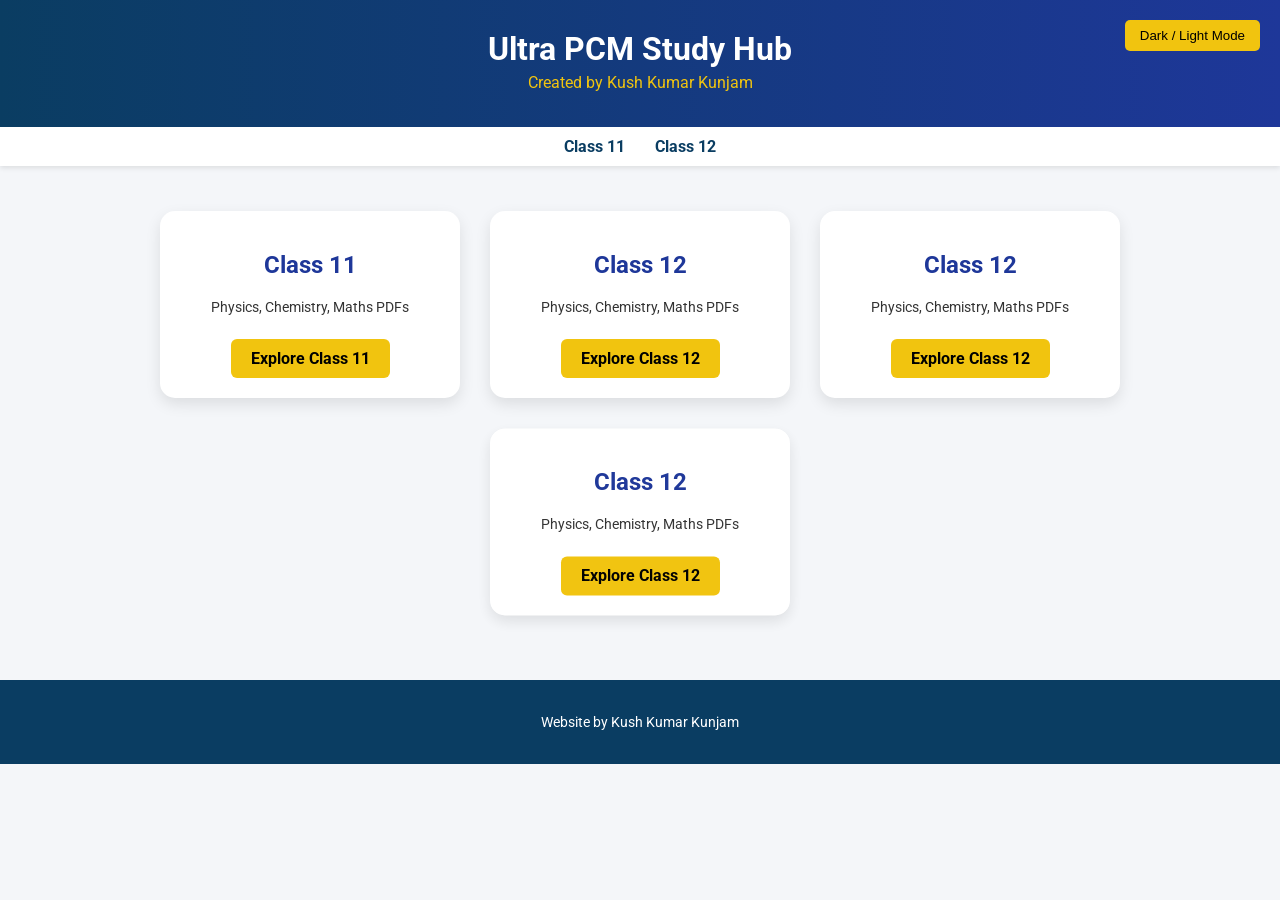
==== index.html @ bab911d7 "Update index.html" ====
<!DOCTYPE html>
<html lang="en">
<head>
<meta charset="UTF-8">
<meta name="viewport" content="width=device-width, initial-scale=1.0">
<title>Ultra PCM Hub</title>
<link rel="stylesheet" href="style.css">
<link href="https://fonts.googleapis.com/css2?family=Roboto:wght@400;700&display=swap" rel="stylesheet">
<script src="https://cdnjs.cloudflare.com/ajax/libs/gsap/3.12.2/gsap.min.js"></script>
<script src="script.js" defer></script>
</head>
<body>

<header class="animated-header">
  <h1>Ultra PCM Study Hub</h1>
  <p>Created by Kush Kumar Kunjam</p>
  <button id="themeToggle">Dark / Light Mode</button>
</header>

<nav>
  <a href="class11.html">Class 11</a>
  <a href="class12.html">Class 12</a>
</nav>

<section class="home-section">
  <div class="card" data-anim="slide">
    <h2>Class 11</h2>
    <p>Physics, Chemistry, Maths PDFs</p>
    <a href="class11.html" class="btn">Explore Class 11</a>
  </div>
  <div class="card" data-anim="slide">
    <h2>Class 12</h2>
    <p>Physics, Chemistry, Maths PDFs</p>
    <a href="class12.html" class="btn">Explore Class 12</a>
  </div>
  <div class="card" data-anim="slide">
    <h2>Class 12</h2>
    <p>Physics, Chemistry, Maths PDFs</p>
    <a href="sample.html" class="btn">Explore Class 12</a>
  </div>
  <div class="card" data-anim="slide">
    <h2>Class 12</h2>
    <p>Physics, Chemistry, Maths PDFs</p>
    <a href="cbse-important.html" class="btn">Explore Class 12</a>
  </div>
</section>

<footer>
  <p>Website by Kush Kumar Kunjam</p>
</footer>

</body>
</html>
---- style.css ----
body {
  margin: 0;
  font-family: 'Roboto', sans-serif;
  background: #f4f6f9;
  transition: background 0.5s, color 0.5s;
}

/* Header */
header {
  background: linear-gradient(90deg, #0a3d62, #1e3799);
  color: white;
  text-align: center;
  padding: 30px 0;
  position: relative;
}

header h1 {
  margin: 0;
  font-size: 32px;
}

header p {
  margin: 5px 0;
  font-size: 16px;
  color: #f1c40f;
}

header button#themeToggle {
  position: absolute;
  top: 20px;
  right: 20px;
  padding: 8px 15px;
  border: none;
  border-radius: 5px;
  background: #f1c40f;
  color: black;
  cursor: pointer;
  transition: 0.3s;
}

header button#themeToggle:hover {
  background: #d4ac0d;
  color: white;
}

/* Navigation */
nav {
  display: flex;
  justify-content: center;
  background: #ffffff;
  padding: 10px 0;
  box-shadow: 0 2px 5px rgba(0,0,0,0.1);
}

nav a {
  margin: 0 15px;
  text-decoration: none;
  font-weight: bold;
  color: #0a3d62;
  transition: 0.3s;
}

nav a:hover {
  color: #f1c40f;
}

/* Sections */
.home-section, .pdf-section {
  display: flex;
  justify-content: center;
  flex-wrap: wrap;
  padding: 30px;
}

.card {
  background: white;
  width: 260px;
  margin: 15px;
  padding: 20px;
  border-radius: 15px;
  box-shadow: 0 6px 15px rgba(0,0,0,0.1);
  transition: transform 0.3s, box-shadow 0.3s;
  text-align: center;
}

.card:hover {
  transform: translateY(-8px);
  box-shadow: 0 12px 25px rgba(0,0,0,0.2);
}

.card h2, .card h3 {
  color: #1e3799;
}

.card p {
  font-size: 14px;
  color: #333;
}

/* Buttons */
.btn {
  display: inline-block;
  padding: 10px 20px;
  margin-top: 10px;
  background: #f1c40f;
  color: black;
  text-decoration: none;
  font-weight: bold;
  border-radius: 6px;
  transition: 0.3s;
}

.btn:hover {
  background: #d4ac0d;
  color: white;
}

/* Footer */
footer {
  background: #0a3d62;
  color: white;
  text-align: center;
  padding: 20px 0;
  margin-top: 20px;
  font-size: 14px;
}

/* Responsive */
@media (max-width: 768px) {
  .home-section, .pdf-section {
    flex-direction: column;
    align-items: center;
  }
}

/* Dark Mode */
body.dark-mode {
  background: #1c1c1c;
  color: #f0f0f0;
}

body.dark-mode nav {
  background: #2c2c2c;
}

body.dark-mode nav a {
  color: #f1c40f;
  }
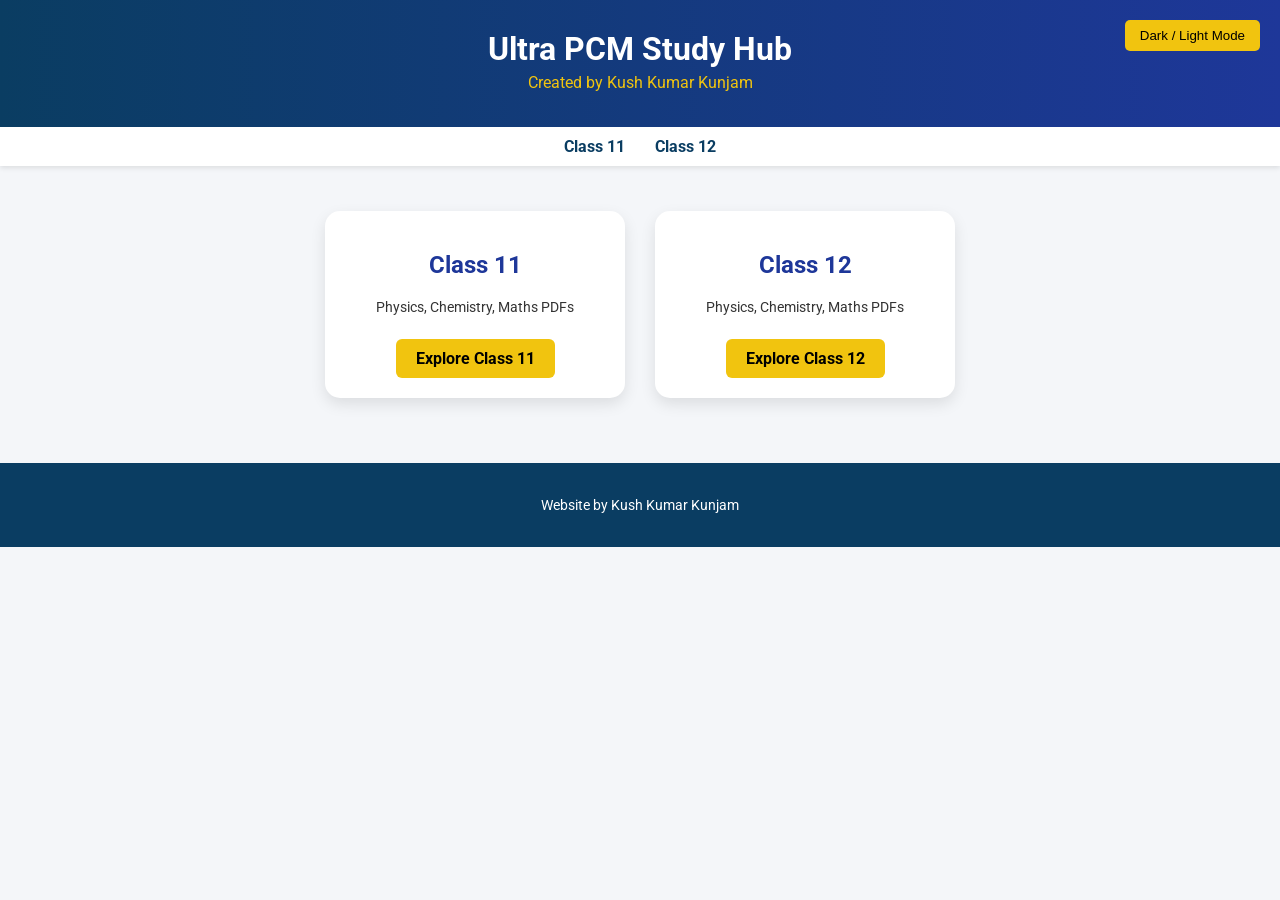
==== commit 33cc06ea: "Update index.html" ====
--- a/index.html
+++ b/index.html
@@ -33,16 +33,7 @@
     <p>Physics, Chemistry, Maths PDFs</p>
     <a href="class12.html" class="btn">Explore Class 12</a>
   </div>
-  <div class="card" data-anim="slide">
-    <h2>Class 12</h2>
-    <p>Physics, Chemistry, Maths PDFs</p>
-    <a href="sample.html" class="btn">Explore Class 12</a>
-  </div>
-  <div class="card" data-anim="slide">
-    <h2>Class 12</h2>
-    <p>Physics, Chemistry, Maths PDFs</p>
-    <a href="cbse-important.html" class="btn">Explore Class 12</a>
-  </div>
+
 </section>
 
 <footer>
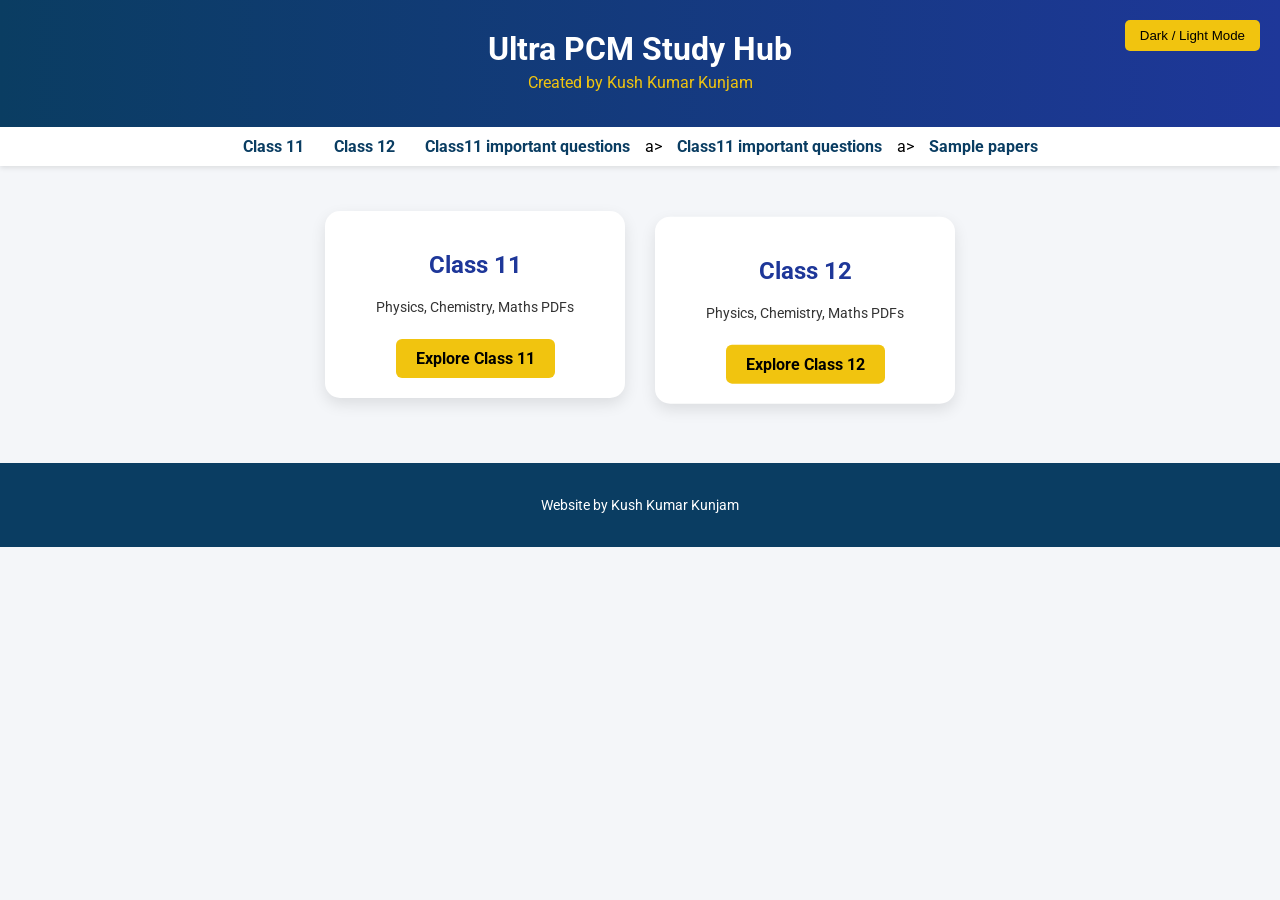
==== commit 69b6720b: "Update index.html" ====
--- a/index.html
+++ b/index.html
@@ -20,6 +20,9 @@
 <nav>
   <a href="class11.html">Class 11</a>
   <a href="class12.html">Class 12</a>
+  <a href="class11,important,questions.html">Class11 important questions</a>a> 
+  <a href="class12,important,questions.html">Class11 important questions</a>a> 
+  <a herf="sample,papers.html">Sample papers</a>
 </nav>
 
 <section class="home-section">
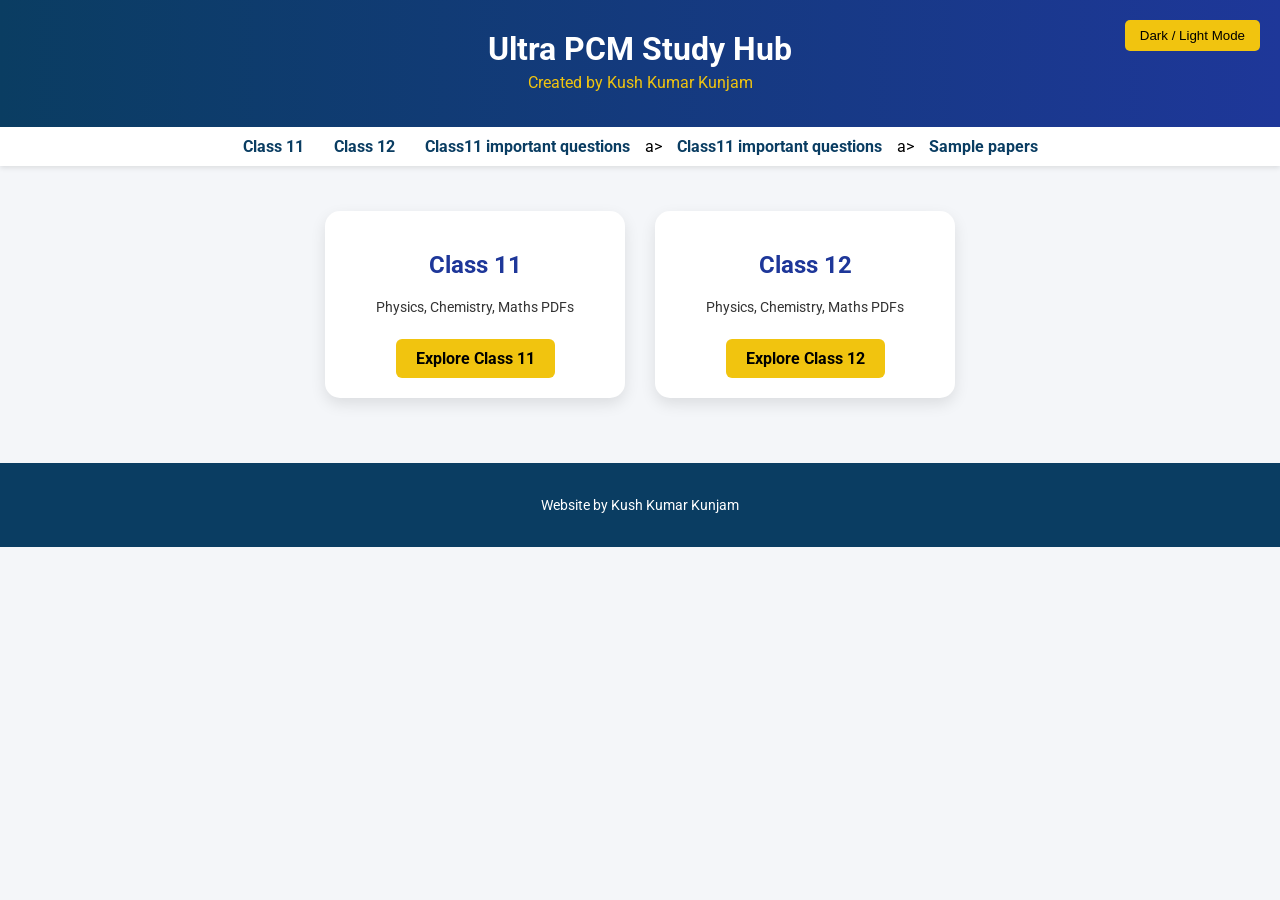
==== commit 093a23c9: "Update index.html" ====
--- a/index.html
+++ b/index.html
@@ -20,9 +20,9 @@
 <nav>
   <a href="class11.html">Class 11</a>
   <a href="class12.html">Class 12</a>
-  <a href="class11,important,questions.html">Class11 important questions</a>a> 
-  <a href="class12,important,questions.html">Class11 important questions</a>a> 
-  <a herf="sample,papers.html">Sample papers</a>
+  <a href="class11-important-questions.html">Class11 important questions</a>a> 
+  <a href="class12-important-questions.html">Class11 important questions</a>a> 
+  <a herf="sample-papers.html">Sample papers</a>
 </nav>
 
 <section class="home-section">
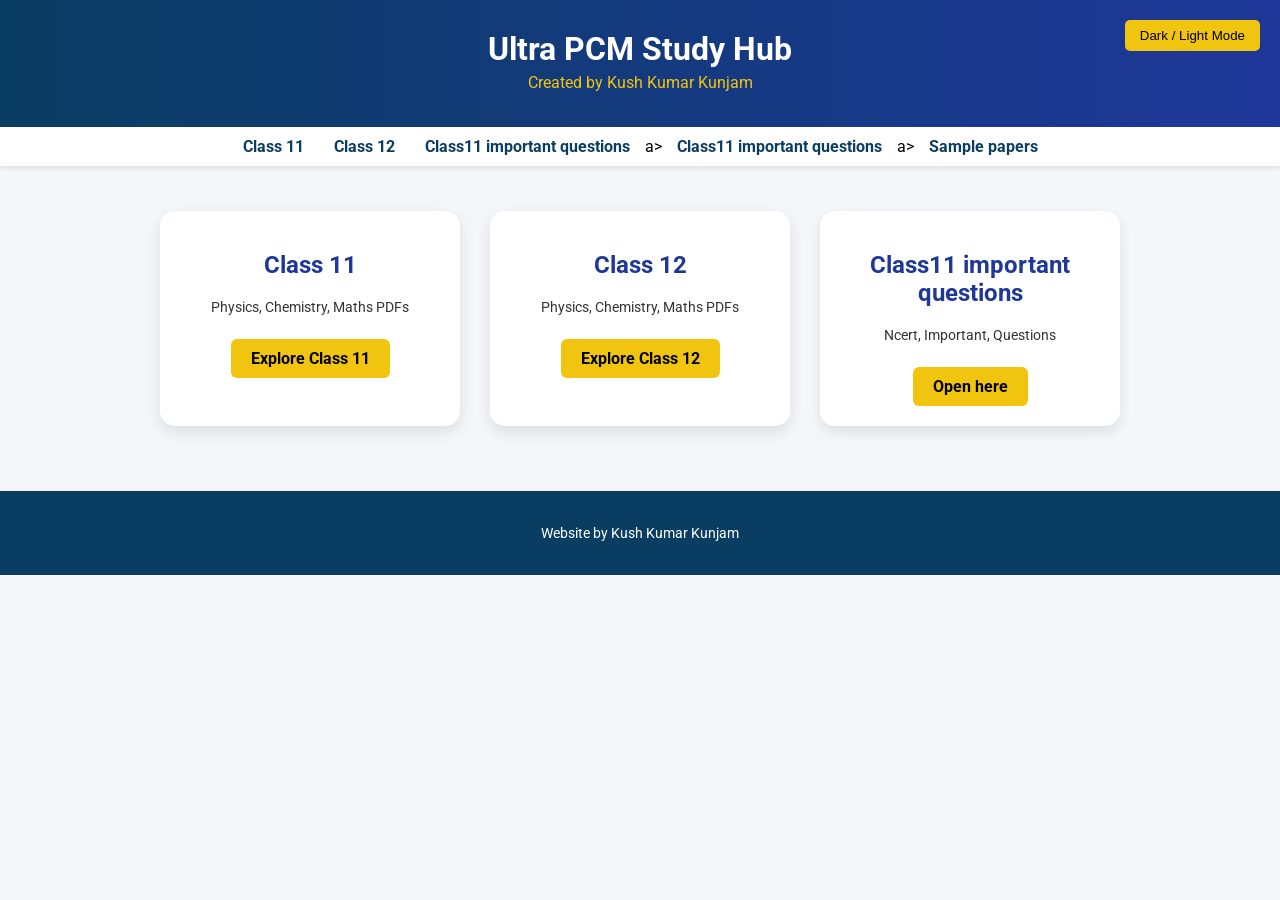
==== commit f8248667: "Update index.html" ====
--- a/index.html
+++ b/index.html
@@ -36,6 +36,11 @@
     <p>Physics, Chemistry, Maths PDFs</p>
     <a href="class12.html" class="btn">Explore Class 12</a>
   </div>
+  <div class="card" data-anim="slide">
+    <h2>Class11 important questions</h2>
+    <p>Ncert, Important, Questions</p>
+    <a href="class11-important-questions.html" class="btn">Open here</a>
+  </div>
 
 </section>
 
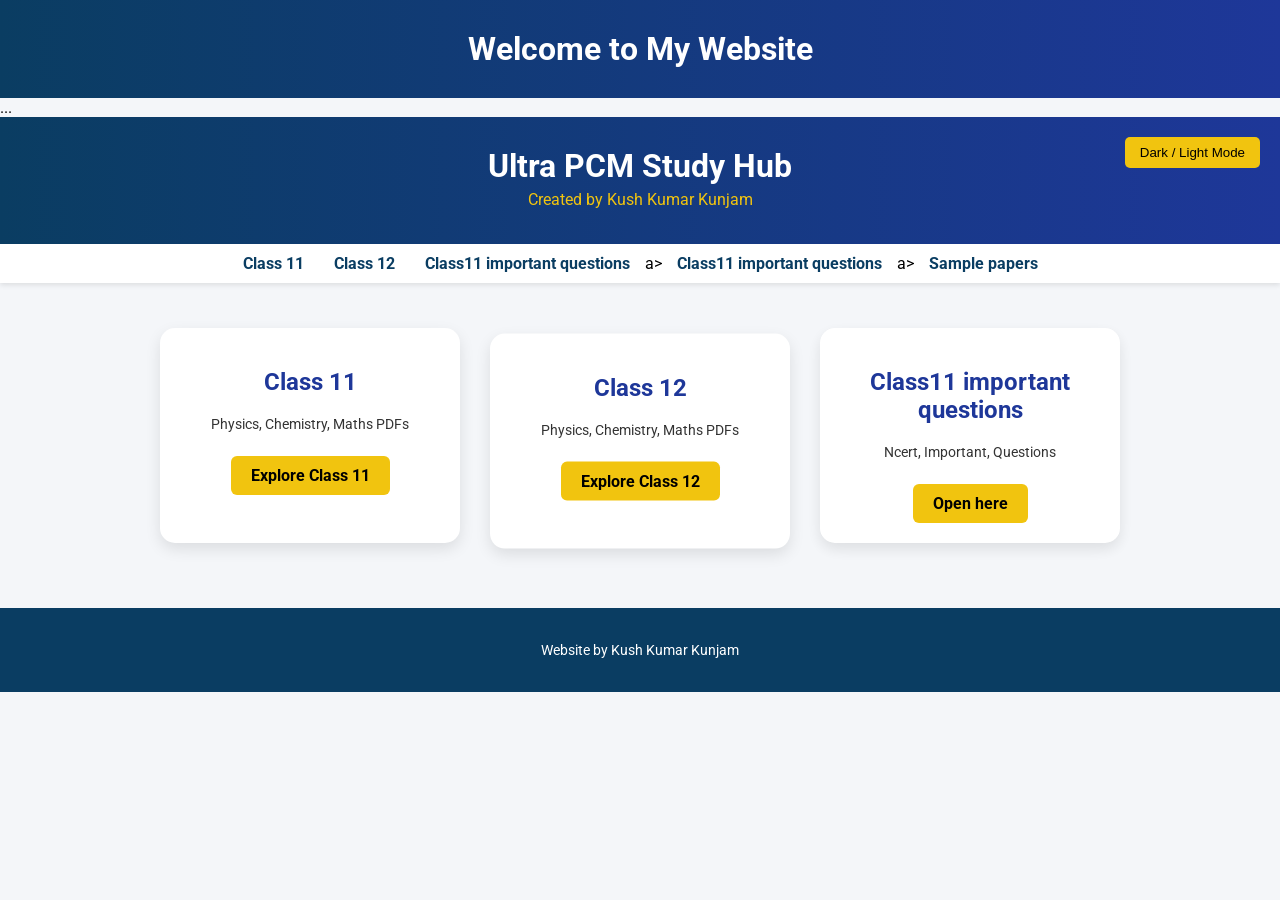
==== commit 6ce7a73e: "Update index.html" ====
--- a/index.html
+++ b/index.html
@@ -10,6 +10,29 @@
 <script src="script.js" defer></script>
 </head>
 <body>
+    <!-- Your existing header/navbar -->
+    <header>
+        <h1>Welcome to My Website</h1>
+    </header>
+
+    <!-- Dialogue will go here -->
+    <!-- <<< <div class="dialogue" style="background-color: #fff; padding: 30px; border-radius: 15px; box-shadow: 0 6px 15px rgba(0,0,0,0.2); max-width: 800px; margin: 20px auto; text-align: center; line-height: 1.6; font-size: 1.2rem;">
+    <p>
+        "I am Kush Kumar, a class 11 student. I may not have much money,  
+        but my dreams are bigger than anyone can imagine.  
+        My circumstances do not define me; they challenge me.  
+        I will turn the impossible into possible with hard work, courage, and persistence.  
+        If your dreams are big and your resources are small, never give up.  
+        True power doesn’t come from wealth—it comes from determination."
+    </p>
+    <div style="margin-top: 15px; font-weight: bold; font-size: 1.1rem; color: #444;">— Kush Kumar</div>
+</div> >>> -->
+
+    <!-- Other existing content -->
+    <section>
+        ...
+    </section>
+</body>
 
 <header class="animated-header">
   <h1>Ultra PCM Study Hub</h1>
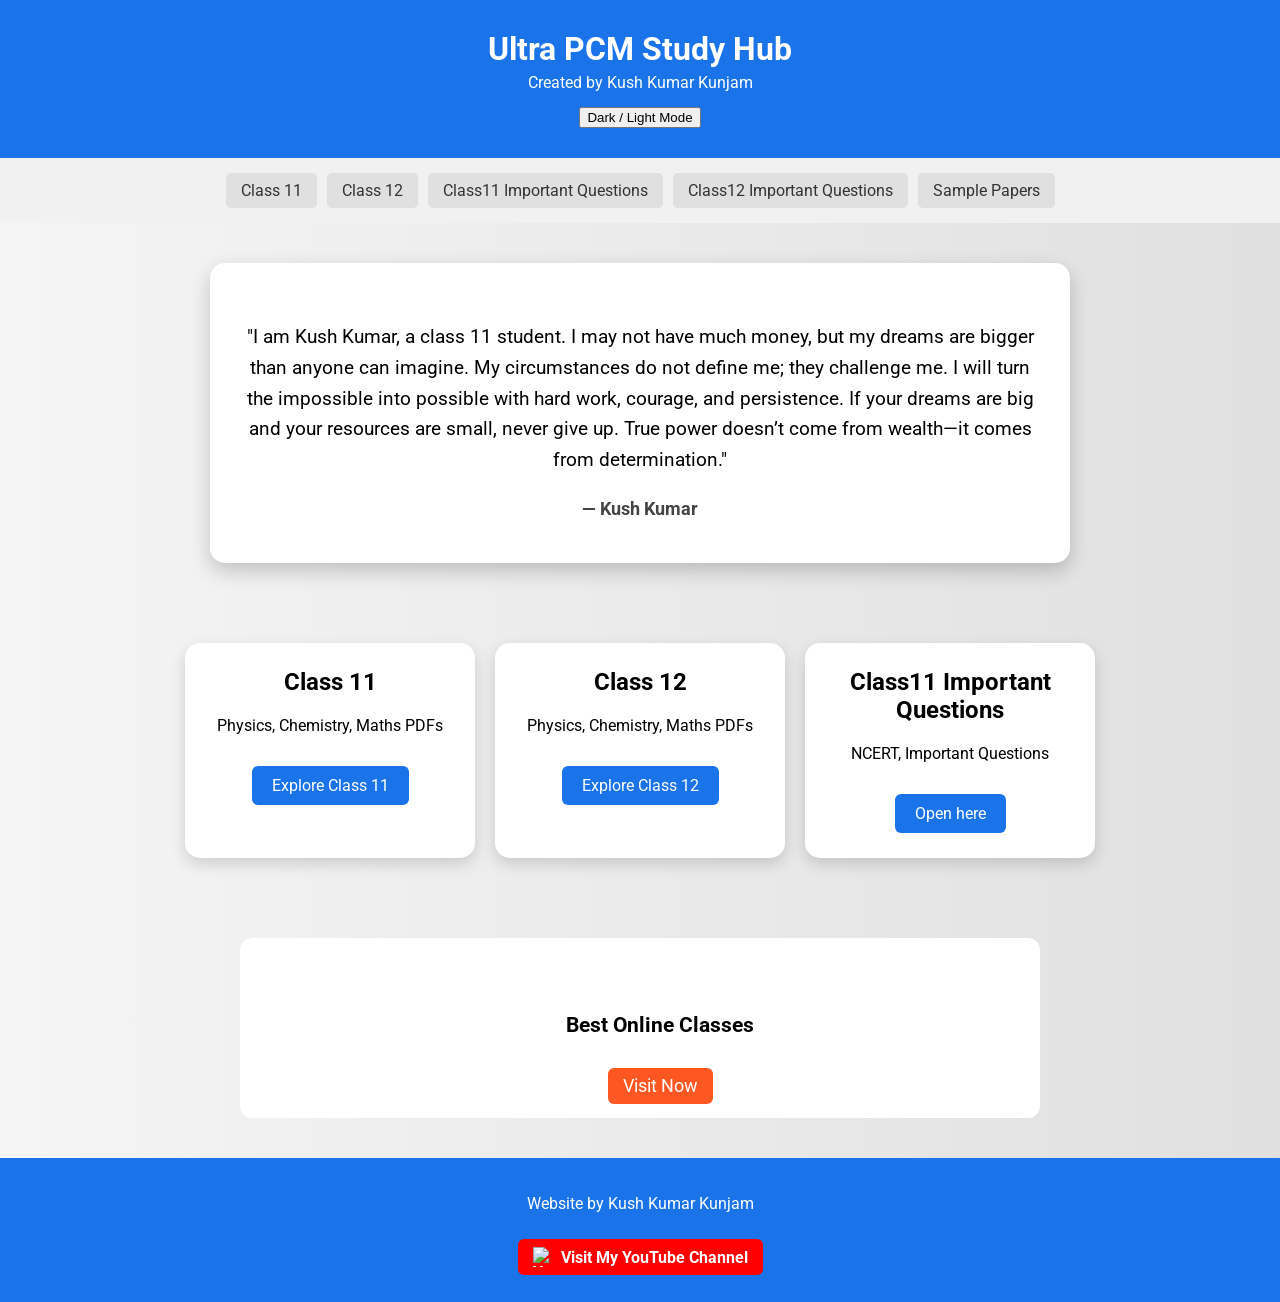
==== commit 4f79d8d1: "Update index.html <!-- Extended Description Section --> <section class="extended-description" style" ====
--- a/index.html
+++ b/index.html
@@ -4,19 +4,134 @@
 <meta charset="UTF-8">
 <meta name="viewport" content="width=device-width, initial-scale=1.0">
 <title>Ultra PCM Hub</title>
-<link rel="stylesheet" href="style.css">
 <link href="https://fonts.googleapis.com/css2?family=Roboto:wght@400;700&display=swap" rel="stylesheet">
 <script src="https://cdnjs.cloudflare.com/ajax/libs/gsap/3.12.2/gsap.min.js"></script>
-<script src="script.js" defer></script>
+<style>
+    body {
+        font-family: 'Roboto', sans-serif;
+        margin: 0;
+        background: linear-gradient(to right, #f5f5f5, #e0e0e0);
+    }
+    header.animated-header {
+        text-align: center;
+        padding: 30px 20px;
+        background-color: #1a73e8;
+        color: #fff;
+    }
+    header.animated-header h1 { margin:0; font-size:2rem; }
+    header.animated-header p { margin:5px 0 15px; }
+    nav { display:flex; justify-content:center; flex-wrap:wrap; gap:10px; padding:15px 0; background-color:#f1f1f1; }
+    nav a { text-decoration:none; color:#333; padding:8px 15px; background-color:#e0e0e0; border-radius:5px; transition:.3s; }
+    nav a:hover { background-color:#1a73e8; color:#fff; }
+
+    /* Dialogue */
+    .dialogue {
+        background-color: #fff;
+        padding: 40px 30px;
+        border-radius: 15px;
+        box-shadow: 0 8px 20px rgba(0,0,0,0.2);
+        max-width: 800px;
+        margin: 40px auto;
+        text-align: center;
+        font-size: 1.2rem;
+        line-height: 1.6;
+    }
+    .dialogue .author { margin-top:15px; font-weight:bold; font-size:1.1rem; color:#444; }
+
+    /* Home cards */
+    .home-section { display:flex; flex-wrap:wrap; justify-content:center; gap:20px; padding:40px 20px; }
+    .card { background:#fff; padding:25px 20px; border-radius:15px; box-shadow:0 6px 15px rgba(0,0,0,0.15); text-align:center; width:250px; transition:.3s; }
+    .card:hover { transform:translateY(-5px); box-shadow:0 10px 25px rgba(0,0,0,0.2); }
+    .card h2 { margin-top:0; }
+    .btn { display:inline-block; margin-top:15px; padding:10px 20px; background-color:#1a73e8; color:#fff; text-decoration:none; border-radius:6px; transition:.3s; }
+    .btn:hover { background-color:#155ab6; }
+
+    /* Ads Section */
+    .ads-section {
+        position: relative;
+        max-width: 800px;
+        margin: 40px auto;
+        height: 180px;
+        overflow: hidden;
+        border-radius: 12px;
+    }
+    .ad-card {
+        position: absolute;
+        width: 100%;
+        height: 100%;
+        background:#fff;
+        border-radius:12px;
+        box-shadow:0 6px 15px rgba(0,0,0,0.15);
+        display:flex;
+        flex-direction:column;
+        justify-content:center;
+        align-items:center;
+        text-align:center;
+        padding:20px;
+        font-size:1.1rem;
+        opacity:0;
+        transition: opacity 1s;
+    }
+    .ad-card.active { opacity:1; }
+
+    .ad-card a {
+        display:inline-block;
+        margin-top:10px;
+        padding:8px 15px;
+        background-color:#ff5722;
+        color:#fff;
+        text-decoration:none;
+        border-radius:6px;
+        transition:0.3s;
+    }
+    .ad-card a:hover { background-color:#e64a19; }
+
+    /* Footer & YouTube Button */
+    footer {
+        text-align:center;
+        padding:20px;
+        background-color:#1a73e8;
+        color:#fff;
+    }
+    footer a.youtube-link {
+        display:inline-flex;
+        align-items:center;
+        justify-content:center;
+        margin-top:10px;
+        padding:8px 15px;
+        background-color:#ff0000;
+        color:#fff;
+        text-decoration:none;
+        border-radius:6px;
+        font-weight:bold;
+        transition:.3s;
+    }
+    footer a.youtube-link img {
+        width:20px;
+        height:20px;
+        margin-right:8px;
+    }
+    footer a.youtube-link:hover { background-color:#cc0000; }
+</style>
 </head>
 <body>
-    <!-- Your existing header/navbar -->
-    <header>
-        <h1>Welcome to My Website</h1>
-    </header>
-
-    <!-- Dialogue will go here -->
-    <!-- <<< <div class="dialogue" style="background-color: #fff; padding: 30px; border-radius: 15px; box-shadow: 0 6px 15px rgba(0,0,0,0.2); max-width: 800px; margin: 20px auto; text-align: center; line-height: 1.6; font-size: 1.2rem;">
+
+<header class="animated-header">
+    <h1>Ultra PCM Study Hub</h1>
+    <p>Created by Kush Kumar Kunjam</p>
+    <button id="themeToggle">Dark / Light Mode</button>
+</header>
+
+<nav>
+    <a href="class11.html">Class 11</a>
+    <a href="class12.html">Class 12</a>
+    <a href="class11-important-questions.html">Class11 Important Questions</a>
+    <a href="class12-important-questions.html">Class12 Important Questions</a>
+    <a href="sample-papers.html">Sample Papers</a>
+</nav>
+
+<!-- Dialogue -->
+<div class="dialogue">
     <p>
         "I am Kush Kumar, a class 11 student. I may not have much money,  
         but my dreams are bigger than anyone can imagine.  
@@ -25,51 +140,67 @@
         If your dreams are big and your resources are small, never give up.  
         True power doesn’t come from wealth—it comes from determination."
     </p>
-    <div style="margin-top: 15px; font-weight: bold; font-size: 1.1rem; color: #444;">— Kush Kumar</div>
-</div> >>> -->
-
-    <!-- Other existing content -->
-    <section>
-        ...
-    </section>
+    <div class="author">— Kush Kumar</div>
+</div>
+
+<!-- Home Cards -->
+<section class="home-section">
+    <div class="card">
+        <h2>Class 11</h2>
+        <p>Physics, Chemistry, Maths PDFs</p>
+        <a href="class11.html" class="btn">Explore Class 11</a>
+    </div>
+    <div class="card">
+        <h2>Class 12</h2>
+        <p>Physics, Chemistry, Maths PDFs</p>
+        <a href="class12.html" class="btn">Explore Class 12</a>
+    </div>
+    <div class="card">
+        <h2>Class11 Important Questions</h2>
+        <p>NCERT, Important Questions</p>
+        <a href="class11-important-questions.html" class="btn">Open here</a>
+    </div>
+</section>
+
+<!-- Animated Ads Section -->
+<section class="ads-section">
+    <div class="ad-card active">
+        <h3>Best Online Classes</h3>
+        <a href="https://www.khanacademy.org" target="_blank">Visit Now</a>
+    </div>
+    <div class="ad-card">
+        <h3>Top Study Apps</h3>
+        <a href="https://www.byjus.com" target="_blank">Download</a>
+    </div>
+    <div class="ad-card">
+        <h3>Motivational E-Books</h3>
+        <a href="https://www.gutenberg.org" target="_blank">Read Free</a>
+    </div>
+    <div class="ad-card">
+        <h3>Exam Preparation Tips</h3>
+        <a href="https://www.gradeup.co" target="_blank">Explore</a>
+    </div>
+</section>
+
+<!-- Footer -->
+<footer>
+    <p>Website by Kush Kumar Kunjam</p>
+    <a href="https://www.youtube.com/@thenataliedawson" target="_blank" class="youtube-link">
+        <img src="https://upload.wikimedia.org/wikipedia/commons/0/09/YouTube_full-color_icon_%282017%29.svg" alt="YouTube Logo">
+        Visit My YouTube Channel
+    </a>
+</footer>
+
+<script>
+    // Rotating ads
+    const ads = document.querySelectorAll('.ad-card');
+    let currentAd = 0;
+    setInterval(() => {
+        ads[currentAd].classList.remove('active');
+        currentAd = (currentAd + 1) % ads.length;
+        ads[currentAd].classList.add('active');
+    }, 4000); // change ad every 4 seconds
+</script>
+
 </body>
-
-<header class="animated-header">
-  <h1>Ultra PCM Study Hub</h1>
-  <p>Created by Kush Kumar Kunjam</p>
-  <button id="themeToggle">Dark / Light Mode</button>
-</header>
-
-<nav>
-  <a href="class11.html">Class 11</a>
-  <a href="class12.html">Class 12</a>
-  <a href="class11-important-questions.html">Class11 important questions</a>a> 
-  <a href="class12-important-questions.html">Class11 important questions</a>a> 
-  <a herf="sample-papers.html">Sample papers</a>
-</nav>
-
-<section class="home-section">
-  <div class="card" data-anim="slide">
-    <h2>Class 11</h2>
-    <p>Physics, Chemistry, Maths PDFs</p>
-    <a href="class11.html" class="btn">Explore Class 11</a>
-  </div>
-  <div class="card" data-anim="slide">
-    <h2>Class 12</h2>
-    <p>Physics, Chemistry, Maths PDFs</p>
-    <a href="class12.html" class="btn">Explore Class 12</a>
-  </div>
-  <div class="card" data-anim="slide">
-    <h2>Class11 important questions</h2>
-    <p>Ncert, Important, Questions</p>
-    <a href="class11-important-questions.html" class="btn">Open here</a>
-  </div>
-
-</section>
-
-<footer>
-  <p>Website by Kush Kumar Kunjam</p>
-</footer>
-
-</body>
-</html>
+    </html>
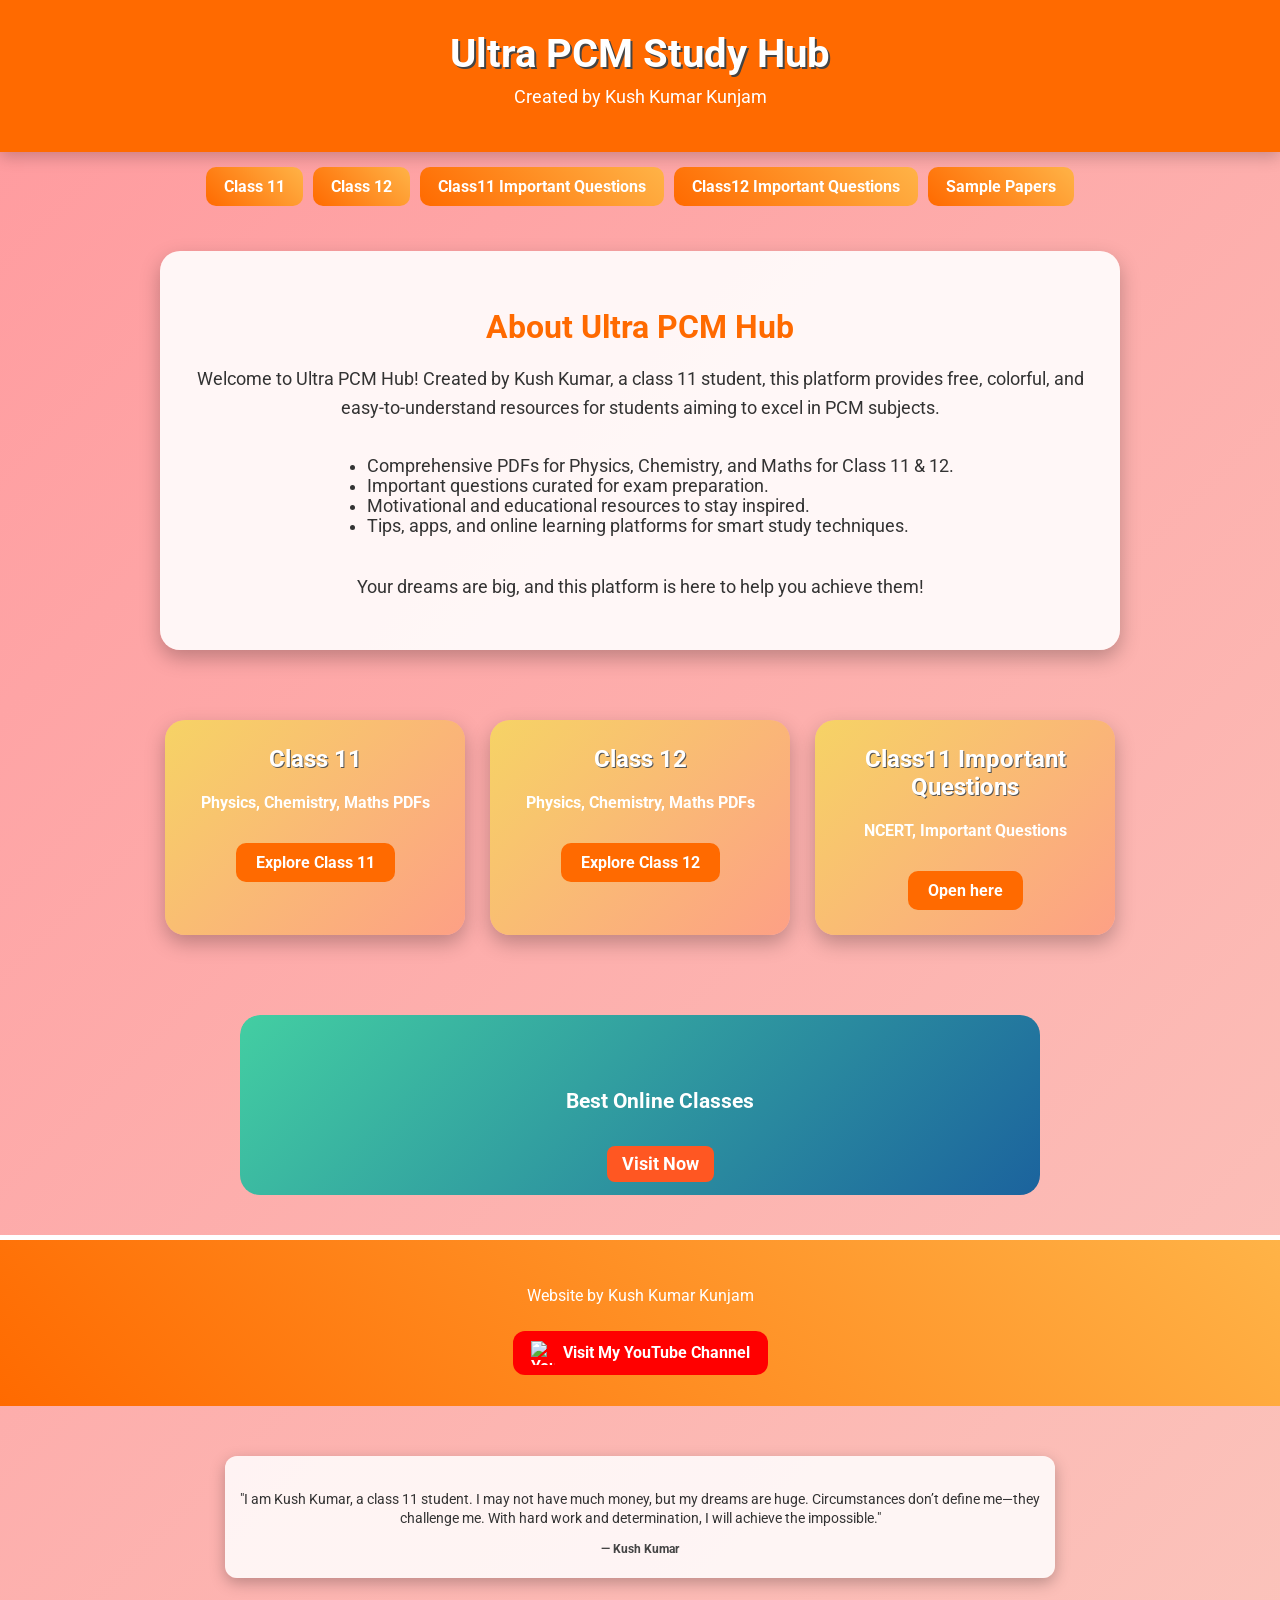
==== commit a62db968: "Update index.html <!-- Extended Description Section --> <section class="extended-description">    " ====
--- a/index.html
+++ b/index.html
@@ -7,61 +7,69 @@
 <link href="https://fonts.googleapis.com/css2?family=Roboto:wght@400;700&display=swap" rel="stylesheet">
 <script src="https://cdnjs.cloudflare.com/ajax/libs/gsap/3.12.2/gsap.min.js"></script>
 <style>
+    /* Global Styles */
     body {
         font-family: 'Roboto', sans-serif;
         margin: 0;
-        background: linear-gradient(to right, #f5f5f5, #e0e0e0);
-    }
+        background: linear-gradient(135deg, #ff9a9e, #fad0c4, #a1c4fd, #c2e9fb);
+        background-size: 400% 400%;
+        animation: gradientBG 15s ease infinite;
+        color: #333;
+    }
+    @keyframes gradientBG {
+        0% {background-position:0% 50%;}
+        50% {background-position:100% 50%;}
+        100% {background-position:0% 50%;}
+    }
+
+    /* Header */
     header.animated-header {
         text-align: center;
         padding: 30px 20px;
-        background-color: #1a73e8;
+        background: #ff6a00;
         color: #fff;
-    }
-    header.animated-header h1 { margin:0; font-size:2rem; }
-    header.animated-header p { margin:5px 0 15px; }
-    nav { display:flex; justify-content:center; flex-wrap:wrap; gap:10px; padding:15px 0; background-color:#f1f1f1; }
-    nav a { text-decoration:none; color:#333; padding:8px 15px; background-color:#e0e0e0; border-radius:5px; transition:.3s; }
-    nav a:hover { background-color:#1a73e8; color:#fff; }
-
-    /* Dialogue */
-    .dialogue {
-        background-color: #fff;
-        padding: 40px 30px;
-        border-radius: 15px;
-        box-shadow: 0 8px 20px rgba(0,0,0,0.2);
-        max-width: 800px;
-        margin: 40px auto;
-        text-align: center;
-        font-size: 1.2rem;
-        line-height: 1.6;
-    }
-    .dialogue .author { margin-top:15px; font-weight:bold; font-size:1.1rem; color:#444; }
-
-    /* Home cards */
-    .home-section { display:flex; flex-wrap:wrap; justify-content:center; gap:20px; padding:40px 20px; }
-    .card { background:#fff; padding:25px 20px; border-radius:15px; box-shadow:0 6px 15px rgba(0,0,0,0.15); text-align:center; width:250px; transition:.3s; }
-    .card:hover { transform:translateY(-5px); box-shadow:0 10px 25px rgba(0,0,0,0.2); }
-    .card h2 { margin-top:0; }
-    .btn { display:inline-block; margin-top:15px; padding:10px 20px; background-color:#1a73e8; color:#fff; text-decoration:none; border-radius:6px; transition:.3s; }
-    .btn:hover { background-color:#155ab6; }
-
-    /* Ads Section */
-    .ads-section {
-        position: relative;
-        max-width: 800px;
-        margin: 40px auto;
-        height: 180px;
-        overflow: hidden;
-        border-radius: 12px;
-    }
+        box-shadow: 0 5px 15px rgba(0,0,0,0.2);
+    }
+    header.animated-header h1 { margin:0; font-size:2.5rem; text-shadow:2px 2px #444; }
+    header.animated-header p { margin:10px 0 15px; font-size:1.1rem; }
+
+    /* Navigation */
+    nav { display:flex; justify-content:center; flex-wrap:wrap; gap:10px; padding:15px 0; }
+    nav a { text-decoration:none; color:#fff; padding:10px 18px; background:linear-gradient(45deg,#ff6a00,#ffb347); border-radius:10px; font-weight:bold; transition:.3s; }
+    nav a:hover { transform: scale(1.1); background:linear-gradient(45deg,#ffb347,#ff6a00); }
+
+    /* Extended Description */
+    .extended-description {
+        max-width: 900px;
+        margin: 30px auto;
+        padding: 30px;
+        background: rgba(255,255,255,0.9);
+        border-radius: 20px;
+        box-shadow: 0 8px 20px rgba(0,0,0,0.25);
+        text-align:center;
+    }
+    .extended-description h2 { font-size:2rem; color:#ff6a00; margin-bottom:15px; }
+    .extended-description p { font-size:1.15rem; line-height:1.6; }
+    .extended-description ul { text-align:left; display:inline-block; margin-top:15px; font-size:1.1rem; }
+
+    /* Home Cards */
+    .home-section { display:flex; flex-wrap:wrap; justify-content:center; gap:25px; padding:40px 20px; }
+    .card { background:linear-gradient(135deg,#f6d365,#fda085); padding:25px 20px; border-radius:20px; box-shadow:0 8px 20px rgba(0,0,0,0.25); text-align:center; width:260px; transition:.4s; }
+    .card:hover { transform: translateY(-10px) scale(1.05); }
+    .card h2 { margin-top:0; font-size:1.5rem; color:#fff; text-shadow:1px 1px #555; }
+    .card p { color:#fff; font-weight:bold; }
+    .btn { display:inline-block; margin-top:15px; padding:10px 20px; background-color:#ff6a00; color:#fff; text-decoration:none; border-radius:10px; font-weight:bold; transition:.3s; }
+    .btn:hover { background-color:#ffb347; color:#000; }
+
+    /* Animated Ads Section */
+    .ads-section { position: relative; max-width: 800px; margin:40px auto; height:180px; overflow:hidden; border-radius:20px; }
     .ad-card {
-        position: absolute;
-        width: 100%;
-        height: 100%;
-        background:#fff;
-        border-radius:12px;
-        box-shadow:0 6px 15px rgba(0,0,0,0.15);
+        position:absolute;
+        width:100%;
+        height:100%;
+        background:linear-gradient(135deg,#43cea2,#185a9d);
+        border-radius:20px;
+        color:#fff;
         display:flex;
         flex-direction:column;
         justify-content:center;
@@ -70,48 +78,56 @@
         padding:20px;
         font-size:1.1rem;
         opacity:0;
-        transition: opacity 1s;
+        transition:opacity 1s;
+        font-weight:bold;
     }
     .ad-card.active { opacity:1; }
-
-    .ad-card a {
-        display:inline-block;
-        margin-top:10px;
-        padding:8px 15px;
-        background-color:#ff5722;
-        color:#fff;
-        text-decoration:none;
-        border-radius:6px;
-        transition:0.3s;
-    }
+    .ad-card a { margin-top:12px; padding:8px 15px; background-color:#ff5722; color:#fff; text-decoration:none; border-radius:8px; transition:.3s; }
     .ad-card a:hover { background-color:#e64a19; }
 
     /* Footer & YouTube Button */
     footer {
         text-align:center;
-        padding:20px;
-        background-color:#1a73e8;
+        padding:30px 20px;
+        background:linear-gradient(45deg,#ff6a00,#ffb347);
         color:#fff;
+        border-top:5px solid #fff;
     }
     footer a.youtube-link {
         display:inline-flex;
         align-items:center;
         justify-content:center;
         margin-top:10px;
-        padding:8px 15px;
+        padding:10px 18px;
         background-color:#ff0000;
         color:#fff;
         text-decoration:none;
-        border-radius:6px;
+        border-radius:12px;
         font-weight:bold;
+        font-size:1rem;
         transition:.3s;
     }
-    footer a.youtube-link img {
-        width:20px;
-        height:20px;
-        margin-right:8px;
-    }
+    footer a.youtube-link img { width:24px; height:24px; margin-right:8px; }
     footer a.youtube-link:hover { background-color:#cc0000; }
+
+    /* Dialogue at bottom - smaller size */
+    .dialogue {
+        max-width:800px;
+        margin:50px auto 30px auto;
+        background:rgba(255,255,255,0.85);
+        padding:20px 15px;
+        border-radius:12px;
+        text-align:center;
+        font-size:0.85rem;  /* smaller text */
+        line-height:1.4;
+        box-shadow:0 5px 15px rgba(0,0,0,0.25);
+    }
+    .dialogue .author {
+        margin-top:8px;
+        font-weight:bold;
+        font-size:0.75rem;  /* smaller author */
+        color:#444;
+    }
 </style>
 </head>
 <body>
@@ -119,7 +135,6 @@
 <header class="animated-header">
     <h1>Ultra PCM Study Hub</h1>
     <p>Created by Kush Kumar Kunjam</p>
-    <button id="themeToggle">Dark / Light Mode</button>
 </header>
 
 <nav>
@@ -130,18 +145,18 @@
     <a href="sample-papers.html">Sample Papers</a>
 </nav>
 
-<!-- Dialogue -->
-<div class="dialogue">
-    <p>
-        "I am Kush Kumar, a class 11 student. I may not have much money,  
-        but my dreams are bigger than anyone can imagine.  
-        My circumstances do not define me; they challenge me.  
-        I will turn the impossible into possible with hard work, courage, and persistence.  
-        If your dreams are big and your resources are small, never give up.  
-        True power doesn’t come from wealth—it comes from determination."
-    </p>
-    <div class="author">— Kush Kumar</div>
-</div>
+<!-- Extended Description -->
+<section class="extended-description">
+    <h2>About Ultra PCM Hub</h2>
+    <p>Welcome to Ultra PCM Hub! Created by Kush Kumar, a class 11 student, this platform provides free, colorful, and easy-to-understand resources for students aiming to excel in PCM subjects.</p>
+    <ul>
+        <li>Comprehensive PDFs for Physics, Chemistry, and Maths for Class 11 & 12.</li>
+        <li>Important questions curated for exam preparation.</li>
+        <li>Motivational and educational resources to stay inspired.</li>
+        <li>Tips, apps, and online learning platforms for smart study techniques.</li>
+    </ul>
+    <p>Your dreams are big, and this platform is here to help you achieve them!</p>
+</section>
 
 <!-- Home Cards -->
 <section class="home-section">
@@ -185,11 +200,20 @@
 <!-- Footer -->
 <footer>
     <p>Website by Kush Kumar Kunjam</p>
-    <a href="https://www.youtube.com/@thenataliedawson" target="_blank" class="youtube-link">
+    <a href="https://www.youtube.com/@StrongMindSetBooSter" target="_blank" class="youtube-link">
         <img src="https://upload.wikimedia.org/wikipedia/commons/0/09/YouTube_full-color_icon_%282017%29.svg" alt="YouTube Logo">
         Visit My YouTube Channel
     </a>
 </footer>
+
+<!-- Dialogue at Bottom -->
+<div class="dialogue">
+    <p>
+        "I am Kush Kumar, a class 11 student. I may not have much money, but my dreams are huge.  
+        Circumstances don’t define me—they challenge me. With hard work and determination, I will achieve the impossible."
+    </p>
+    <div class="author">— Kush Kumar</div>
+</div>
 
 <script>
     // Rotating ads
